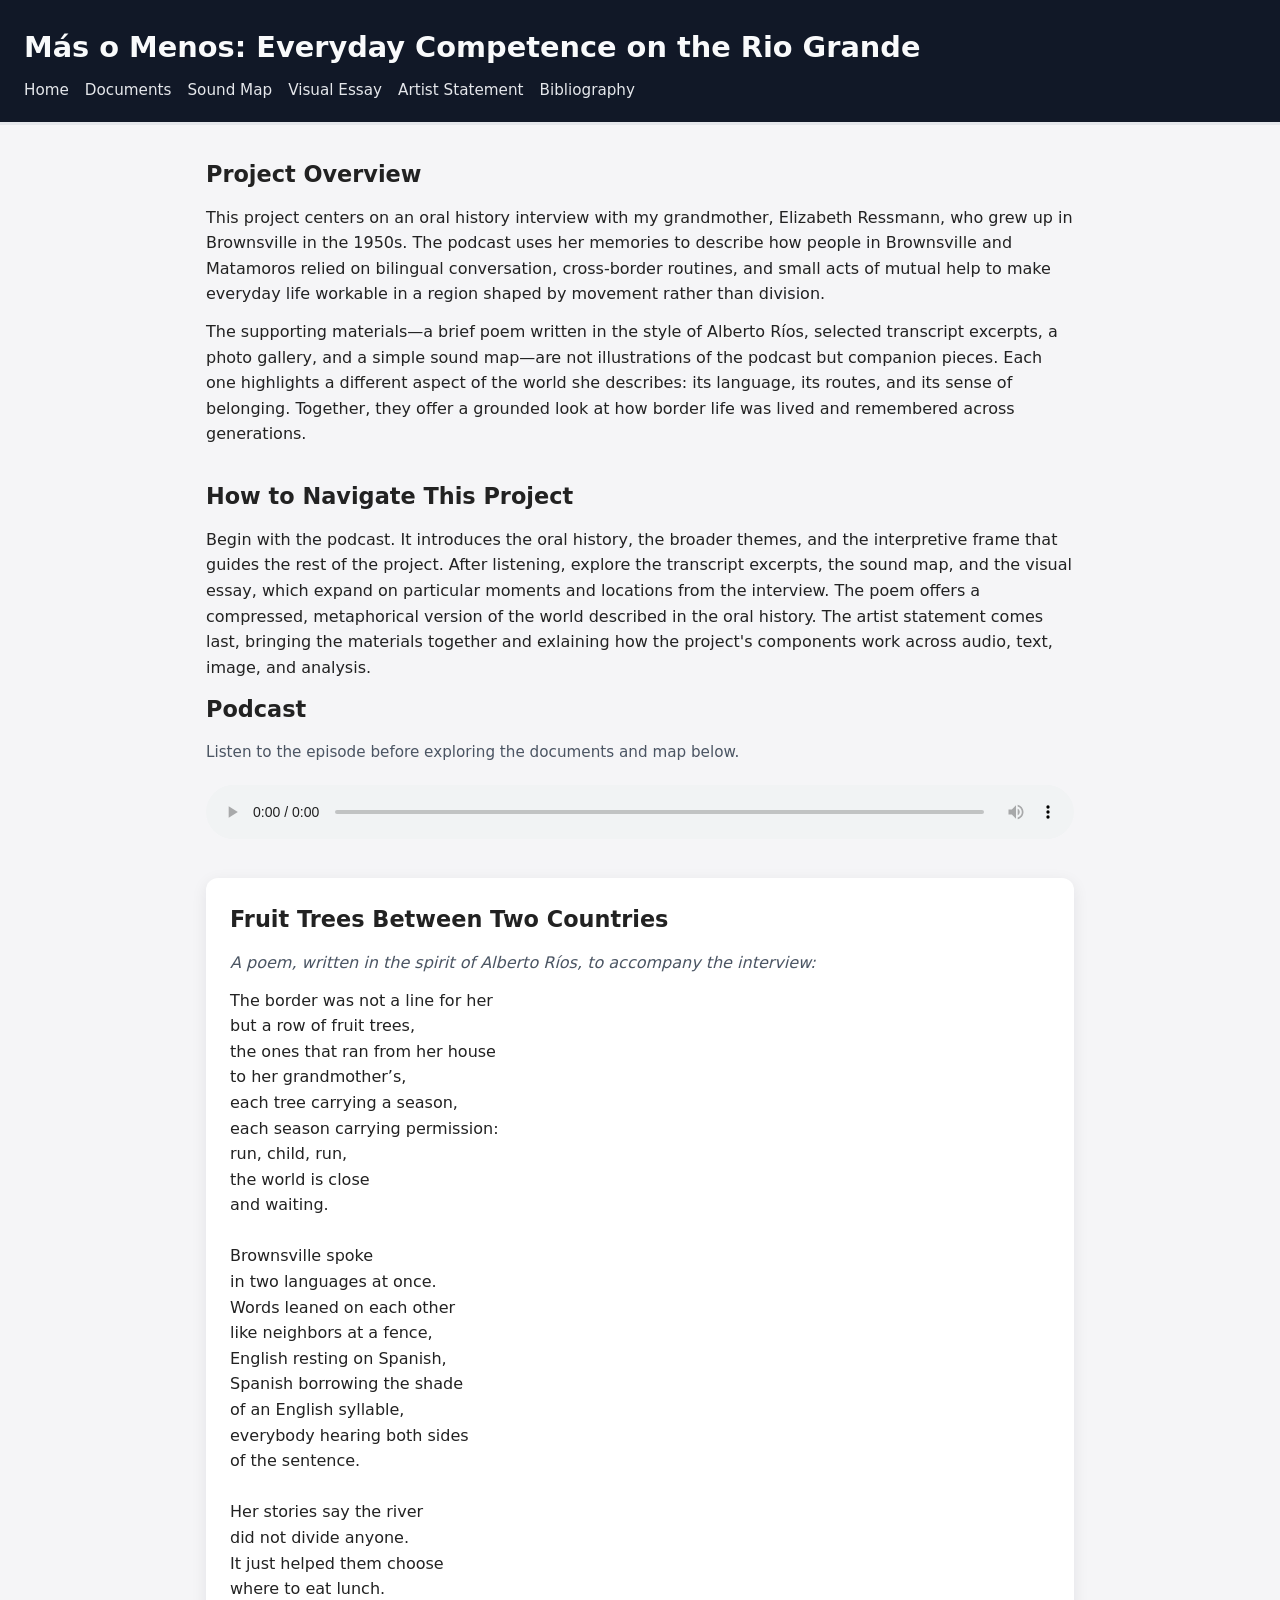
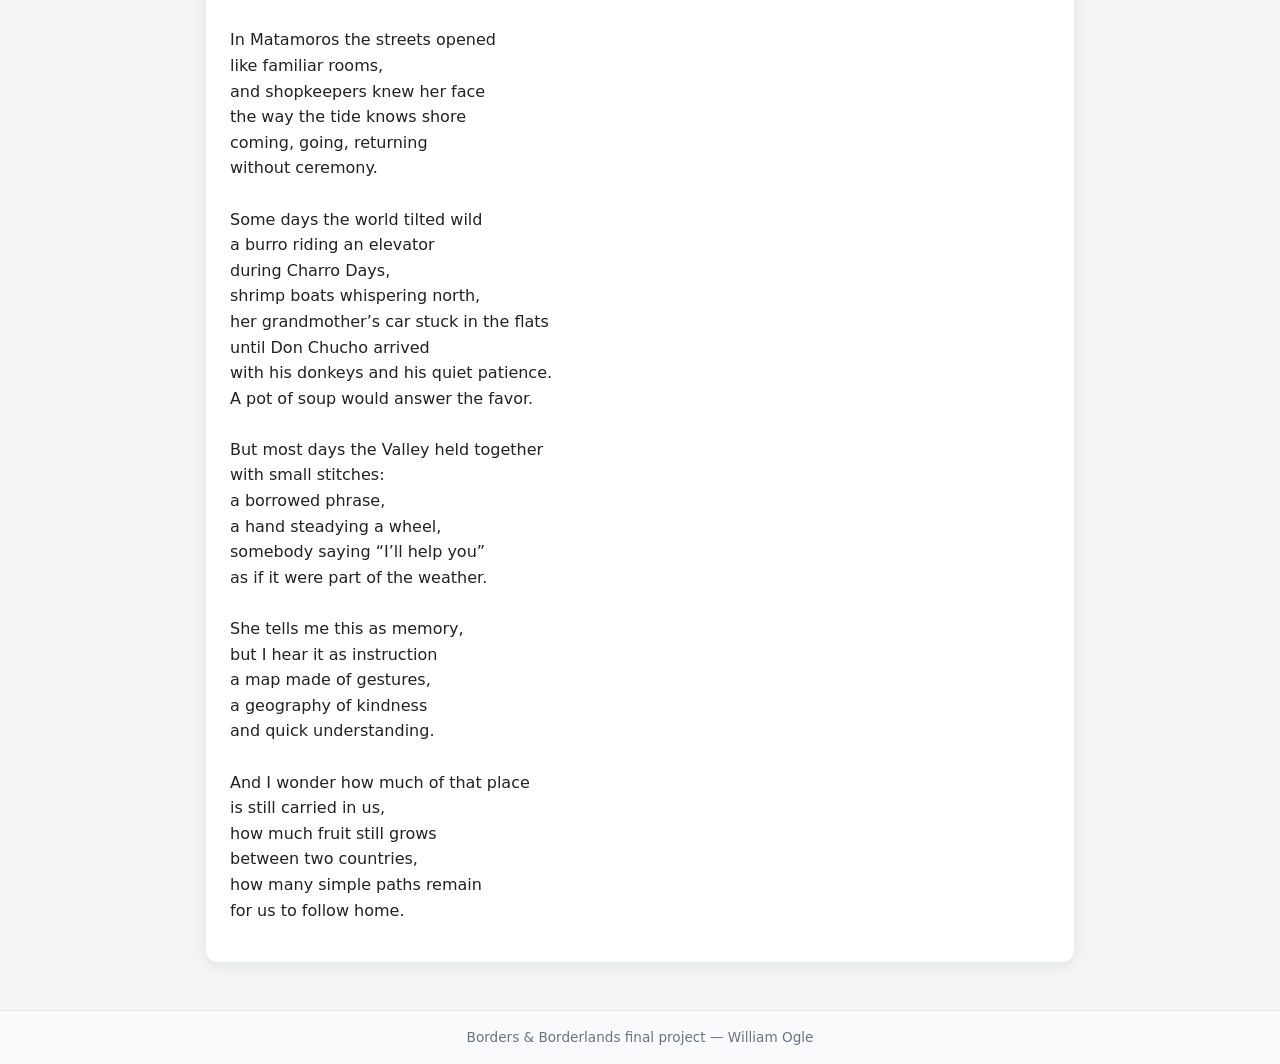
==== index.html @ ccba6c1d "Initial commit" ====
<!DOCTYPE html>
<html lang="en">
<head>
  <meta charset="UTF-8">
  <title>Más o Menos — Mixed Media Borderlands Final Project</title>
  <link rel="stylesheet" href="style.css">
</head>
<body>
  <header class="site-header">
    <h1>Más o Menos: Everyday Competence on the Rio Grande</h1>
    <nav class="site-nav">
      <a href="index.html">Home</a>
      <a href="documents.html">Documents</a>
      <a href="soundmap.html">Sound Map</a>
       <a href="visuals.html">Visual Essay</a>
      <a href="artiststatement.html">Artist Statement</a>
      <a href="bibliography.html">Bibliography</a>
    </nav>
  </header>

  <main class="content">

    <!-- INTRO SECTION -->
    <section class="intro">
      <h2>Project Overview</h2>
      <p>
        This project centers on an oral history interview with my grandmother,
        Elizabeth Ressmann, who grew up in Brownsville in the 1950s. The podcast
        uses her memories to describe how people in Brownsville and Matamoros
        relied on bilingual conversation, cross-border routines, and small
        acts of mutual help to make everyday life workable in a region shaped
        by movement rather than division.
      </p>
      <p>
        The supporting materials—a brief poem written in the style of
        Alberto Ríos, selected transcript excerpts, a photo gallery, and a simple sound map—are
        not illustrations of the podcast but companion pieces. Each one highlights
        a different aspect of the world she describes: its language, its routes,
        and its sense of belonging. Together, they offer a grounded look at how
        border life was lived and remembered across generations.
      </p>
    </section>

    <!-- NAVIGATION GUIDE -->
    <section class="navigation-guide">
      <h2>How to Navigate This Project</h2>
      <p>
        Begin with the podcast. It introduces the oral history, the broader themes,
        and the interpretive frame that guides the rest of the project. After listening,
        explore the transcript excerpts, the sound map, and the visual essay, which expand on particular
        moments and locations from the interview. The poem offers a compressed, metaphorical version of
        the world described in the oral history. The artist statement comes last, bringing the materials
        together and exlaining how the project's components work across audio, text, image, and analysis.
      </p>
    </section>

    <!-- PODCAST SECTION -->
    <section class="audio-section">
      <h2>Podcast</h2>
      <p class="audio-caption">
        Listen to the episode before exploring the documents and map below.
      </p>
      <audio controls>
        <source src="freecompress-Call-with-Liz-Ressmann.mp3" type="audio/mpeg">
        Your browser does not support the audio element.
      </audio>
    </section>

    <!-- POEM SECTION -->
    <section class="poem-section">
      <h2>Fruit Trees Between Two Countries</h2>
      <p class="poem-intro">
        A poem, written in the spirit of Alberto Ríos, to accompany the interview:
      </p>

      <div class="poem">
        <p>
          The border was not a line for her<br>
          but a row of fruit trees,<br>
          the ones that ran from her house<br>
          to her grandmother’s,<br>
          each tree carrying a season,<br>
          each season carrying permission:<br>
          run, child, run,<br>
          the world is close<br>
          and waiting.<br><br>

          Brownsville spoke<br>
          in two languages at once.<br>
          Words leaned on each other<br>
          like neighbors at a fence,<br>
          English resting on Spanish,<br>
          Spanish borrowing the shade<br>
          of an English syllable,<br>
          everybody hearing both sides<br>
          of the sentence.<br><br>

          Her stories say the river<br>
          did not divide anyone.<br>
          It just helped them choose<br>
          where to eat lunch.<br><br>

          In Matamoros the streets opened<br>
          like familiar rooms,<br>
          and shopkeepers knew her face<br>
          the way the tide knows shore<br>
          coming, going, returning<br>
          without ceremony.<br><br>

          Some days the world tilted wild<br>
          a burro riding an elevator<br>
          during Charro Days,<br>
          shrimp boats whispering north,<br>
          her grandmother’s car stuck in the flats<br>
          until Don Chucho arrived<br>
          with his donkeys and his quiet patience.<br>
          A pot of soup would answer the favor.<br><br>

          But most days the Valley held together<br>
          with small stitches:<br>
          a borrowed phrase,<br>
          a hand steadying a wheel,<br>
          somebody saying “I’ll help you”<br>
          as if it were part of the weather.<br><br>

          She tells me this as memory,<br>
          but I hear it as instruction<br>
          a map made of gestures,<br>
          a geography of kindness<br>
          and quick understanding.<br><br>

          And I wonder how much of that place<br>
          is still carried in us,<br>
          how much fruit still grows<br>
          between two countries,<br>
          how many simple paths remain<br>
          for us to follow home.<br>
        </p>
      </div>
    </section>

  </main>

  <footer class="site-footer">
    <p>Borders & Borderlands final project — William Ogle</p>
  </footer>
</body>
</html>
---- style.css ----
/* Basic reset */
* {
  box-sizing: border-box;
  margin: 0;
  padding: 0;
}

body {
  font-family: -apple-system, BlinkMacSystemFont, "Segoe UI", system-ui, sans-serif;
  line-height: 1.6;
  background-color: #f5f5f7;
  color: #222;
}

/* Header & nav */

.site-header {
  background-color: #111827;
  color: #f9fafb;
  padding: 1.5rem 1.5rem 1rem;
  border-bottom: 3px solid #e5e7eb;
}

.site-header h1 {
  font-size: 1.8rem;
  margin-bottom: 0.5rem;
}

.site-nav {
  display: flex;
  gap: 1rem;
  flex-wrap: wrap;
}

.site-nav a {
  color: #e5e7eb;
  text-decoration: none;
  font-size: 0.95rem;
  padding-bottom: 0.15rem;
  border-bottom: 1px solid transparent;
}

.site-nav a:hover {
  border-bottom-color: #60a5fa;
}

/* Main content */

.content {
  max-width: 900px;
  margin: 2rem auto 3rem;
  padding: 0 1rem;
}

.content h2 {
  font-size: 1.4rem;
  margin-bottom: 0.75rem;
}

.content p {
  margin-bottom: 0.75rem;
}

/* Sections */

.intro,
.audio-section,
.poem-section,
.doc-intro,
.map-intro {
  margin-bottom: 2rem;
}

/* Audio */

.audio-section audio {
  width: 100%;
  margin-top: 0.5rem;
}

.audio-caption {
  font-size: 0.95rem;
  color: #4b5563;
}

/* Poem */

.poem-section {
  background-color: #ffffff;
  padding: 1.5rem;
  border-radius: 0.75rem;
  box-shadow: 0 4px 16px rgba(15, 23, 42, 0.08);
}

.poem-intro {
  font-style: italic;
  color: #4b5563;
}

.poem p {
  margin-bottom: 0.9rem;
}

/* Documents grid */

.doc-grid {
  display: grid;
  gap: 1.5rem;
  margin-top: 1rem;
}

.doc-item {
  background-color: #ffffff;
  padding: 1.25rem 1.5rem;
  border-radius: 0.75rem;
  box-shadow: 0 2px 10px rgba(15, 23, 42, 0.06);
}

.doc-item h2 {
  font-size: 1.1rem;
  margin-bottom: 0.5rem;
}

blockquote {
  font-style: italic;
  color: #374151;
  border-left: 3px solid #d1d5db;
  padding-left: 0.75rem;
  margin-bottom: 0.75rem;
}

.doc-note {
  font-size: 0.95rem;
  color: #4b5563;
}

/* Sound map */

.map-list {
  display: grid;
  gap: 1.5rem;
  margin-top: 1rem;
}

.map-item {
  background-color: #ffffff;
  padding: 1.25rem 1.5rem;
  border-radius: 0.75rem;
  box-shadow: 0 2px 10px rgba(15, 23, 42, 0.06);
}

.map-item h2 {
  font-size: 1.1rem;
  margin-bottom: 0.25rem;
}

.map-tag {
  font-size: 0.9rem;
  color: #6b7280;
  margin-bottom: 0.75rem;
}

/* Artist statement */

.artist-intro {
  margin-bottom: 1.5rem;
}

.artist-body {
  background-color: #ffffff;
  padding: 1.5rem;
  border-radius: 0.75rem;
  box-shadow: 0 4px 16px rgba(15, 23, 42, 0.08);
}

.artist-body p {
  margin-bottom: 0.9rem;
  color: #111827;
}

/* Bibliography */

.bibliography-list {
  margin-top: 1.5rem;
}

.bib-entry {
  margin-bottom: 0.75rem;
  line-height: 1.5;
  color: #111827;
}

/* Footer */

.site-footer {
  text-align: center;
  padding: 1rem;
  font-size: 0.85rem;
  color: #6b7280;
  border-top: 1px solid #e5e7eb;
  background-color: #f9fafb;
}
/* Bibliography formatting */
.bibliography-list {
  margin-top: 1.5rem;
}

.bib-entry {
  margin-bottom: 1rem;
  padding-left: 1.5rem;
  text-indent: -1.5rem; /* creates hanging indent */
  line-height: 1.5;
}
/* Visual essay */

.visual-intro {
  margin-bottom: 2rem;
}

.visual-grid {
  display: grid;
  gap: 1.75rem;
  margin-top: 1rem;
}

.visual-item {
  background-color: #ffffff;
  padding: 1.25rem 1.5rem;
  border-radius: 0.75rem;
  box-shadow: 0 2px 10px rgba(15, 23, 42, 0.06);
}

.visual-item img {
  width: 100%;
  height: auto;
  border-radius: 0.5rem;
  margin-bottom: 0.75rem;
}

.visual-caption h2 {
  font-size: 1.1rem;
  margin-bottom: 0.5rem;
}

.visual-caption p {
  font-size: 0.95rem;
  color: #4b5563;
  margin-bottom: 0.75rem;
}
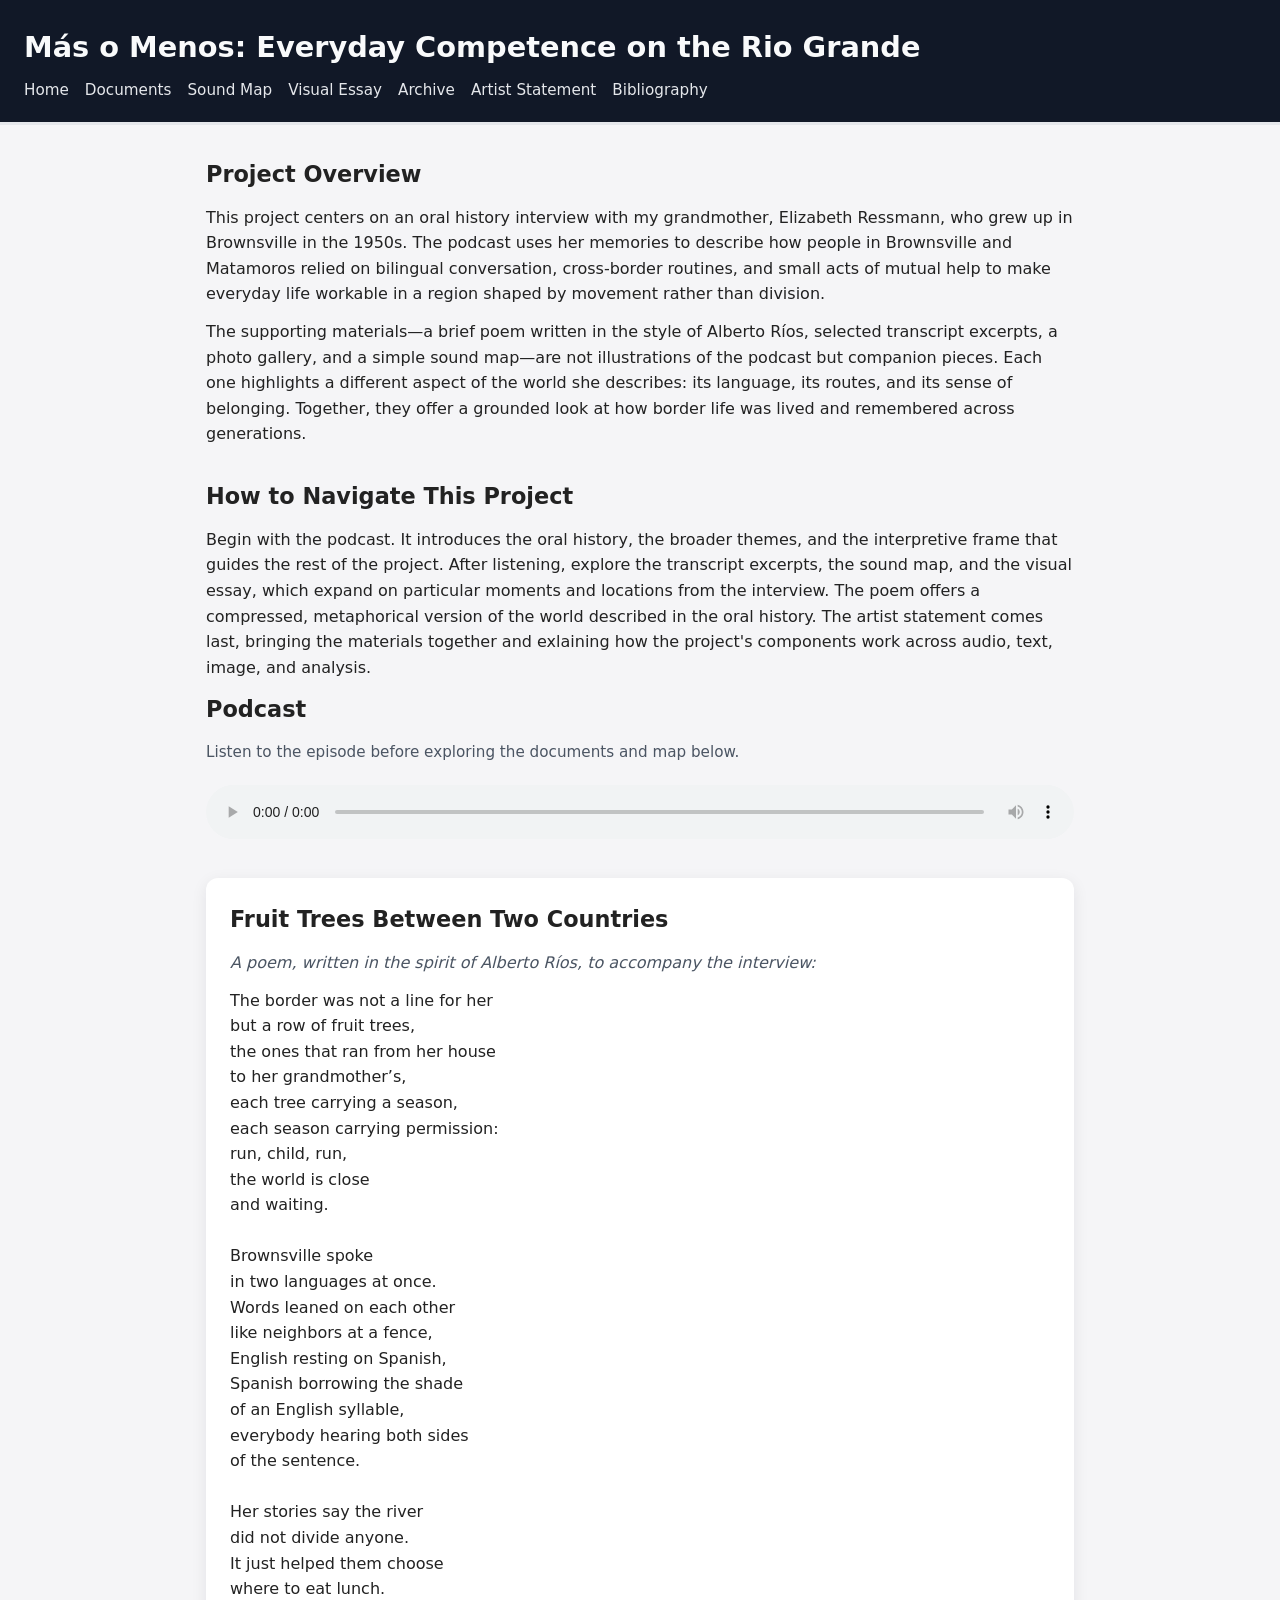
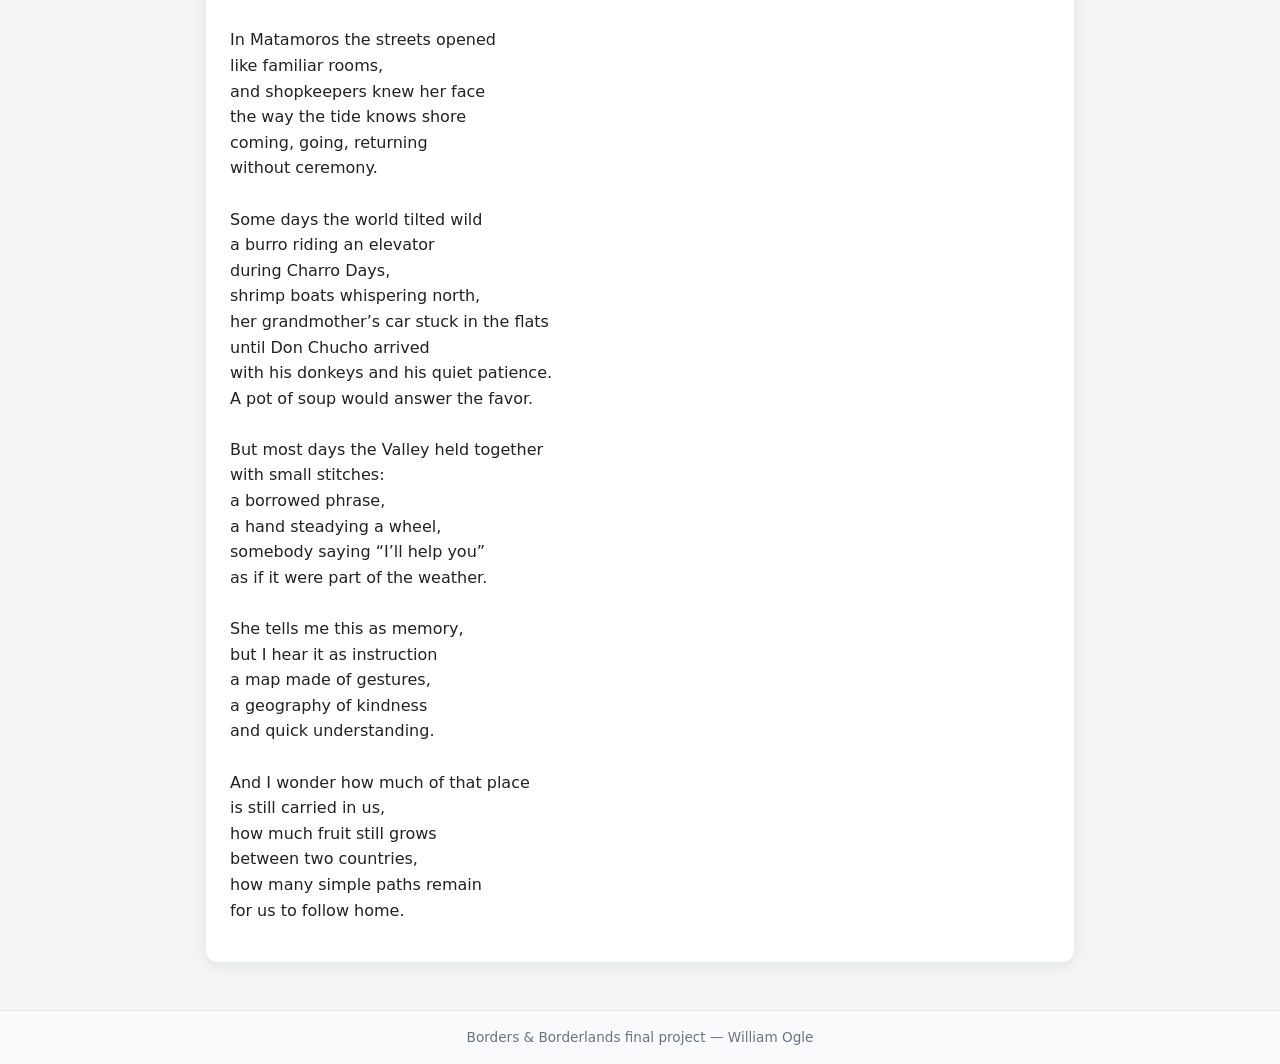
==== commit 873e831f: "Add Archive link to site navigation" ====
--- a/index.html
+++ b/index.html
@@ -13,6 +13,7 @@
       <a href="documents.html">Documents</a>
       <a href="soundmap.html">Sound Map</a>
        <a href="visuals.html">Visual Essay</a>
+       <a href="archive.html">Archive</a>
       <a href="artiststatement.html">Artist Statement</a>
       <a href="bibliography.html">Bibliography</a>
     </nav>
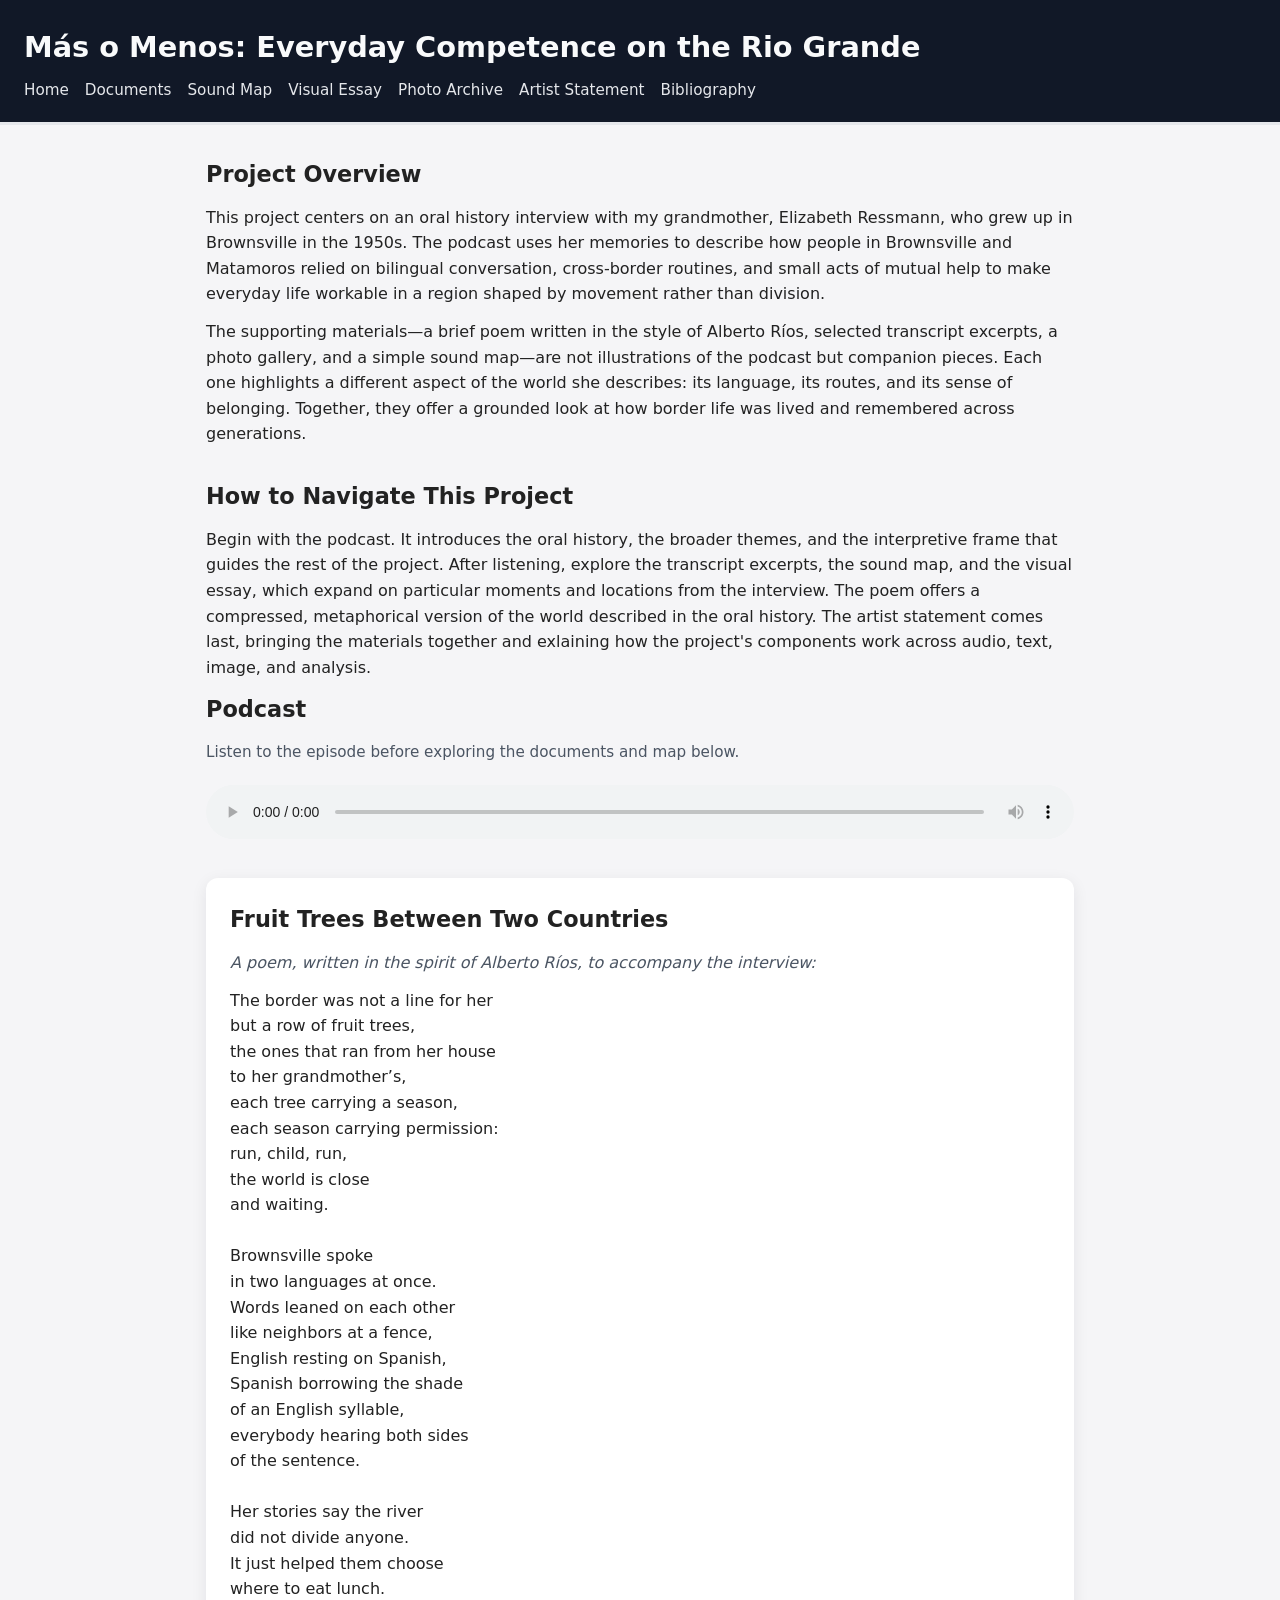
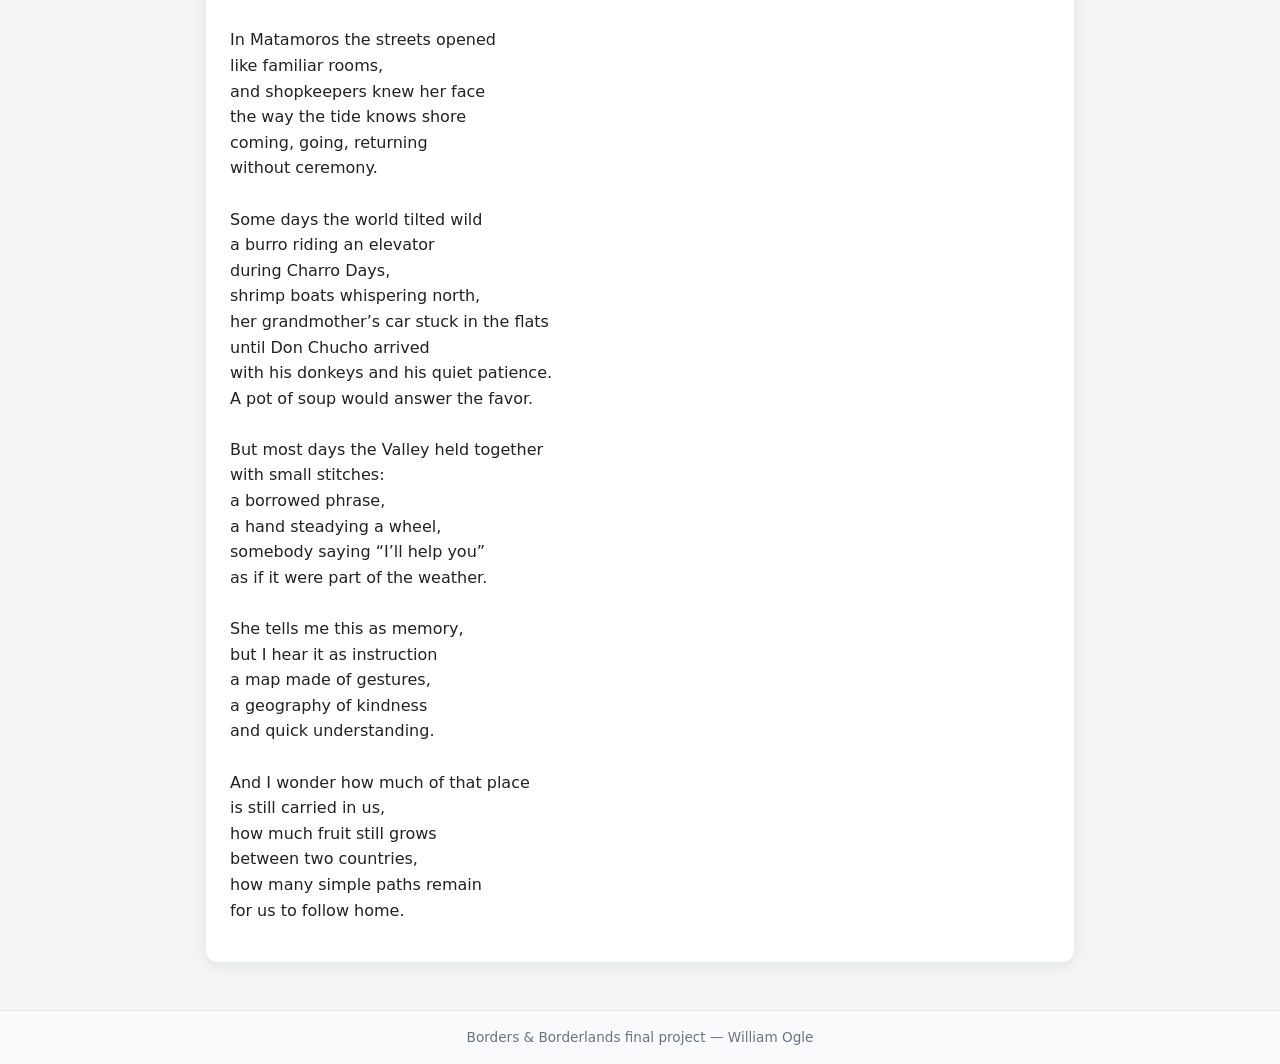
==== commit b1daa19f: "Standardize navigation tab name to 'Photo Archive'" ====
--- a/index.html
+++ b/index.html
@@ -13,7 +13,7 @@
       <a href="documents.html">Documents</a>
       <a href="soundmap.html">Sound Map</a>
        <a href="visuals.html">Visual Essay</a>
-       <a href="archive.html">Archive</a>
+       <a href="archive.html">Photo Archive</a>
       <a href="artiststatement.html">Artist Statement</a>
       <a href="bibliography.html">Bibliography</a>
     </nav>
--- a/style.css
+++ b/style.css
@@ -61,13 +61,17 @@
   margin-bottom: 0.75rem;
 }
 
-/* Sections */
+/* Generic sections */
 
 .intro,
 .audio-section,
 .poem-section,
 .doc-intro,
-.map-intro {
+.map-intro,
+.visual-intro,
+.statement-intro,
+.artist-body,
+.bibliography-intro {
   margin-bottom: 2rem;
 }
 
@@ -160,34 +164,114 @@
   margin-bottom: 0.75rem;
 }
 
+.map-quote {
+  margin-bottom: 0.75rem;
+}
+
+/* Visual essay */
+
+.visual-grid {
+  display: grid;
+  gap: 2rem;
+  margin-top: 1rem;
+}
+
+.visual-item {
+  background-color: #ffffff;
+  padding: 1.25rem 1.5rem;
+  border-radius: 0.75rem;
+  box-shadow: 0 2px 10px rgba(15, 23, 42, 0.06);
+}
+
+.visual-item figure {
+  margin: 0;
+}
+
+.visual-item img {
+  width: 100%;
+  height: auto;
+  border-radius: 0.5rem;
+  margin-bottom: 0.75rem;
+}
+
+.visual-caption h2 {
+  font-size: 1.1rem;
+  margin-bottom: 0.5rem;
+}
+
+.visual-caption p {
+  font-size: 0.95rem;
+  color: #374151;
+}
+
 /* Artist statement */
 
-.artist-intro {
+.artist-body p {
+  margin-bottom: 1rem;
+  font-size: 0.98rem;
+  color: #1f2933;
+}
+
+/* Bibliography */
+
+.bibliography-list {
+  margin-top: 1.25rem;
+}
+
+.bib-entry {
+  margin-bottom: 0.7rem;
+  padding-left: 1.25rem;
+  text-indent: -1.25rem; /* hanging indent */
+  font-size: 0.96rem;
+}
+
+/* Photo Archive */
+
+.photo-intro {
   margin-bottom: 1.5rem;
 }
 
-.artist-body {
-  background-color: #ffffff;
-  padding: 1.5rem;
-  border-radius: 0.75rem;
-  box-shadow: 0 4px 16px rgba(15, 23, 42, 0.08);
-}
-
-.artist-body p {
-  margin-bottom: 0.9rem;
-  color: #111827;
-}
-
-/* Bibliography */
-
-.bibliography-list {
-  margin-top: 1.5rem;
-}
-
-.bib-entry {
-  margin-bottom: 0.75rem;
-  line-height: 1.5;
-  color: #111827;
+.photo-grid {
+  display: grid;
+  gap: 1.75rem;
+  margin-top: 0.5rem;
+}
+
+/* Two columns on bigger screens, single column on mobile */
+@media (min-width: 800px) {
+  .photo-grid {
+    grid-template-columns: 1fr 1fr;
+  }
+}
+
+.photo-item {
+  background-color: #ffffff;
+  padding: 1.25rem 1.5rem;
+  border-radius: 0.75rem;
+  box-shadow: 0 2px 10px rgba(15, 23, 42, 0.06);
+}
+
+.photo-item figure {
+  margin: 0;
+}
+
+.photo-item img {
+  display: block;
+  max-width: 100%;
+  height: auto;
+  border-radius: 0.5rem;
+  margin-bottom: 0.75rem;
+}
+
+.photo-item h2 {
+  font-size: 1.05rem;
+  margin-bottom: 0.4rem;
+}
+
+.photo-item figcaption p {
+  font-size: 0.95rem;
+  color: #374151;
+  margin-bottom: 0.5rem;
 }
 
 /* Footer */
@@ -200,50 +284,10 @@
   border-top: 1px solid #e5e7eb;
   background-color: #f9fafb;
 }
-/* Bibliography formatting */
-.bibliography-list {
-  margin-top: 1.5rem;
-}
-
-.bib-entry {
-  margin-bottom: 1rem;
-  padding-left: 1.5rem;
-  text-indent: -1.5rem; /* creates hanging indent */
-  line-height: 1.5;
-}
-/* Visual essay */
-
-.visual-intro {
-  margin-bottom: 2rem;
-}
-
-.visual-grid {
-  display: grid;
-  gap: 1.75rem;
-  margin-top: 1rem;
-}
-
-.visual-item {
-  background-color: #ffffff;
-  padding: 1.25rem 1.5rem;
-  border-radius: 0.75rem;
-  box-shadow: 0 2px 10px rgba(15, 23, 42, 0.06);
-}
-
-.visual-item img {
-  width: 100%;
-  height: auto;
-  border-radius: 0.5rem;
-  margin-bottom: 0.75rem;
-}
-
-.visual-caption h2 {
-  font-size: 1.1rem;
-  margin-bottom: 0.5rem;
-}
-
-.visual-caption p {
-  font-size: 0.95rem;
-  color: #4b5563;
-  margin-bottom: 0.75rem;
+.acknowledgment {
+  text-align: center;
+  font-size: 0.95rem;
+  color: #4b5563;
+  margin: 2rem 0 1rem;
+  font-style: italic;
 }
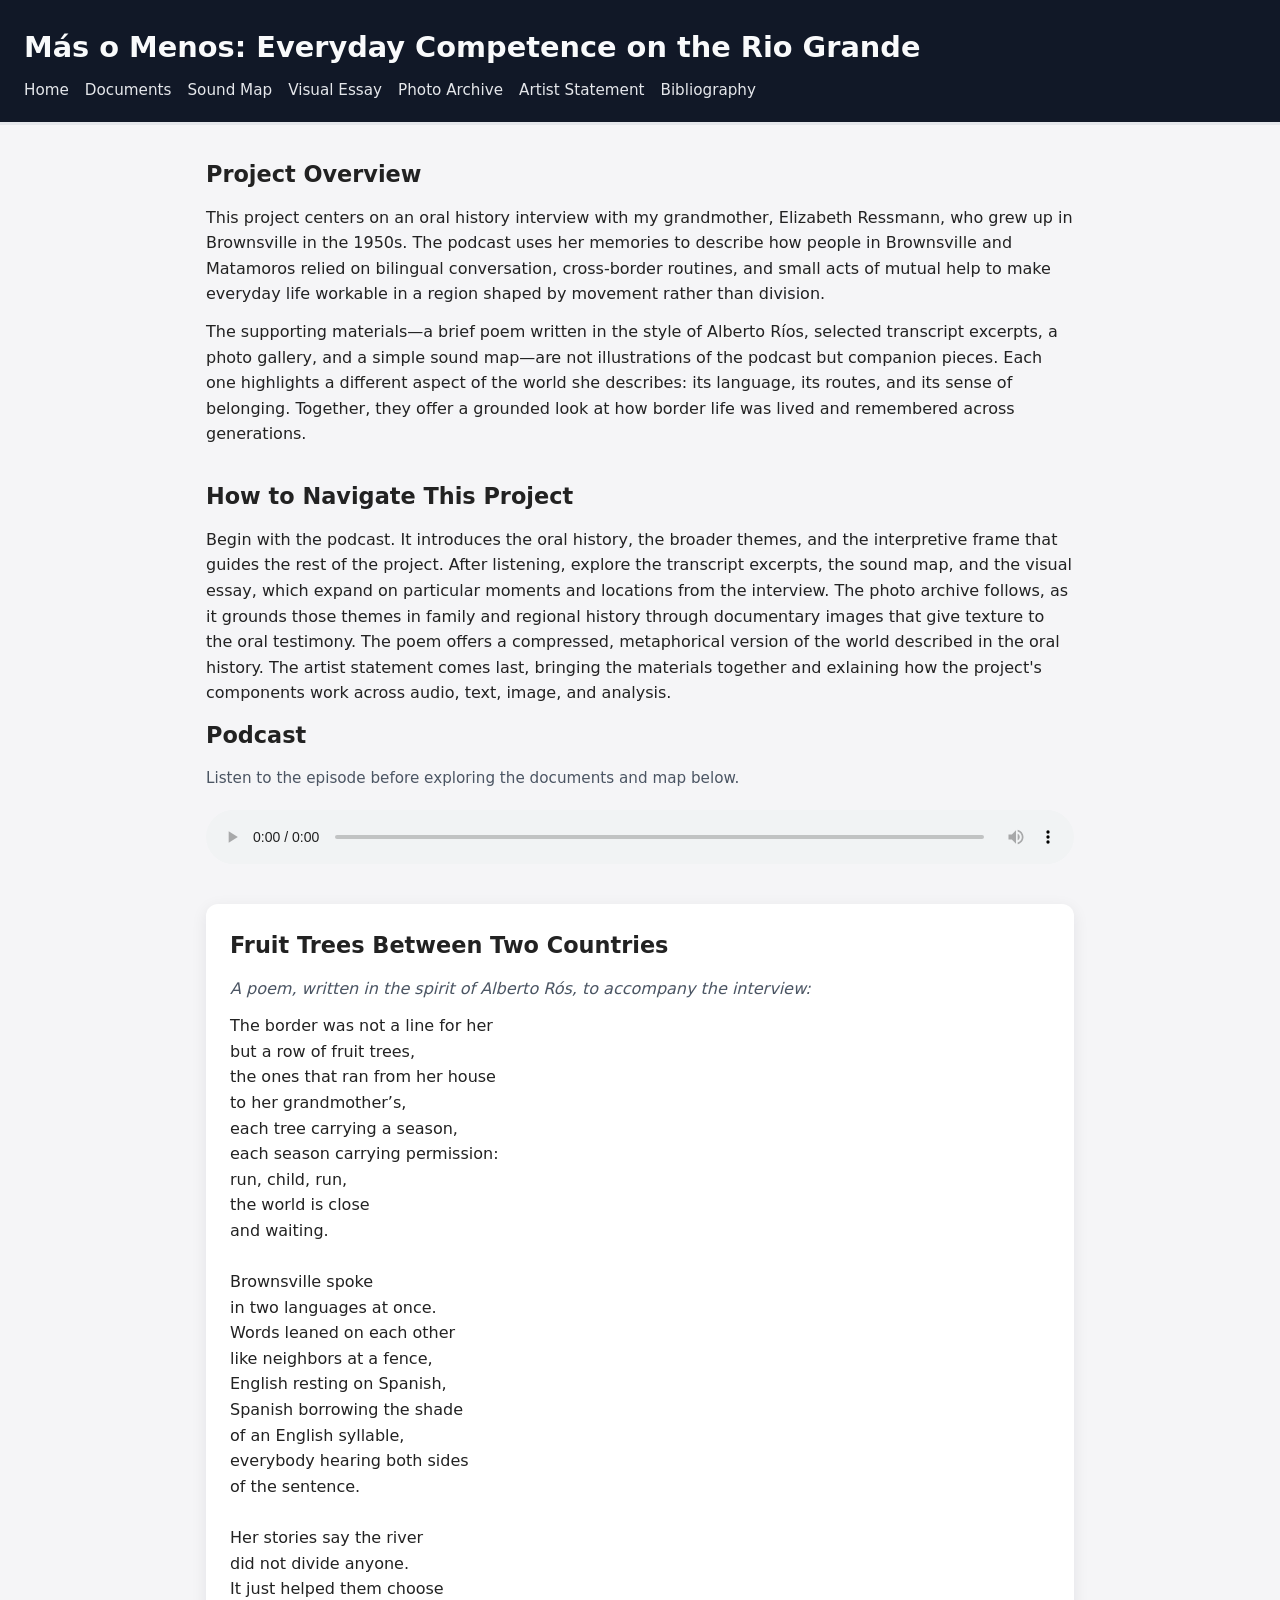
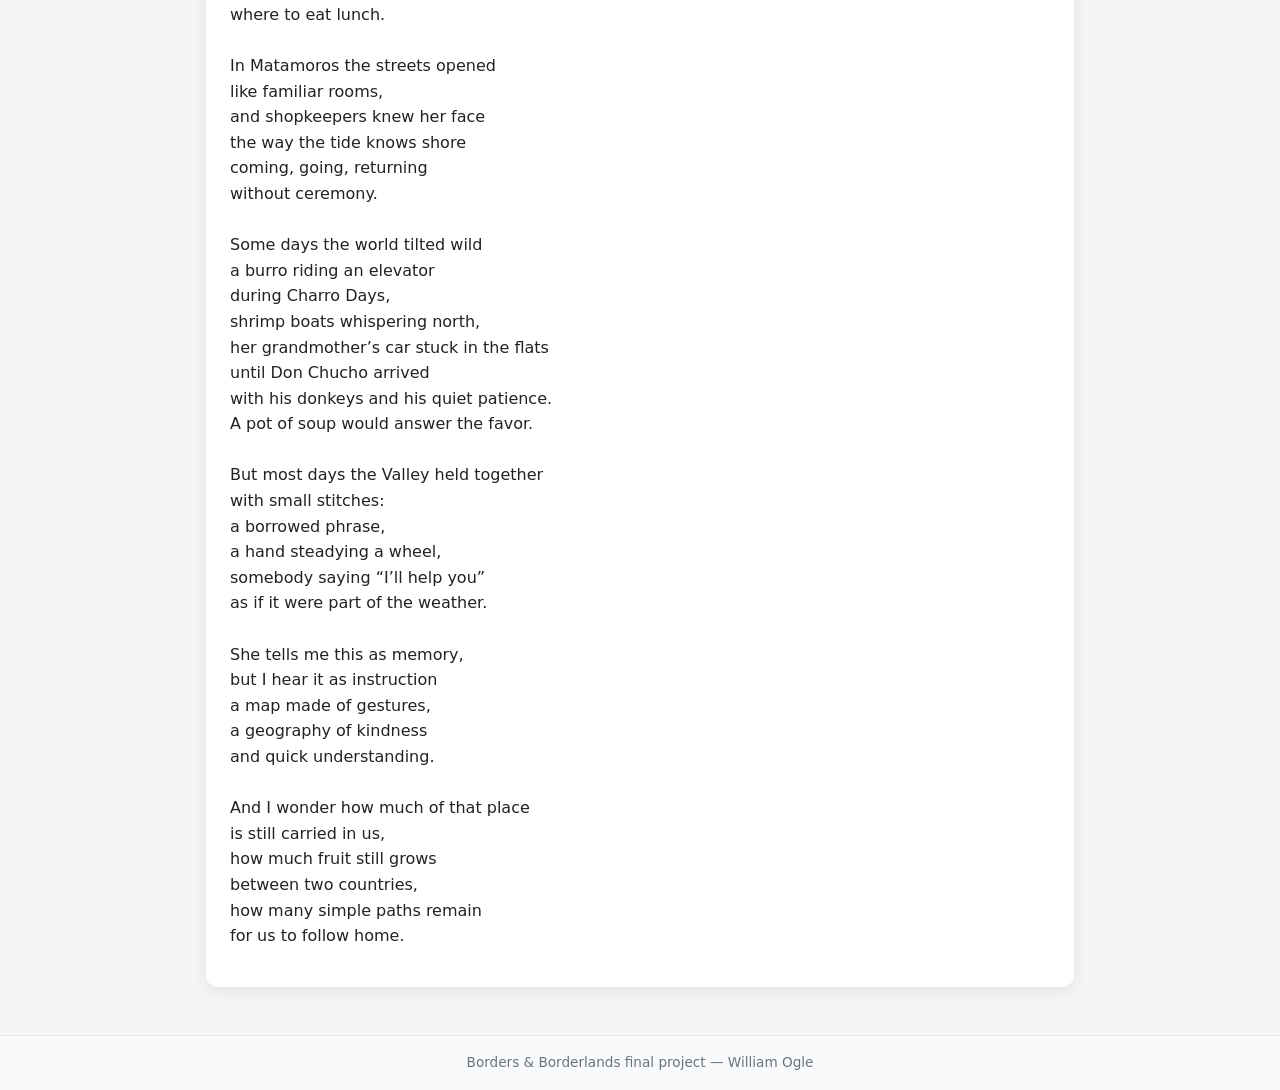
==== commit c2b948c7: "Update navigation guide to include photo archive" ====
--- a/index.html
+++ b/index.html
@@ -12,8 +12,8 @@
       <a href="index.html">Home</a>
       <a href="documents.html">Documents</a>
       <a href="soundmap.html">Sound Map</a>
-       <a href="visuals.html">Visual Essay</a>
-       <a href="archive.html">Photo Archive</a>
+      <a href="visuals.html">Visual Essay</a>
+      <a href="archive.html">Photo Archive</a>
       <a href="artiststatement.html">Artist Statement</a>
       <a href="bibliography.html">Bibliography</a>
     </nav>
@@ -49,7 +49,9 @@
         Begin with the podcast. It introduces the oral history, the broader themes,
         and the interpretive frame that guides the rest of the project. After listening,
         explore the transcript excerpts, the sound map, and the visual essay, which expand on particular
-        moments and locations from the interview. The poem offers a compressed, metaphorical version of
+        moments and locations from the interview. The photo archive follows, as it grounds those themes in family 
+        and regional history through documentary images that give texture to the oral testimony. The poem offers 
+        a compressed, metaphorical version of
         the world described in the oral history. The artist statement comes last, bringing the materials
         together and exlaining how the project's components work across audio, text, image, and analysis.
       </p>
@@ -71,7 +73,7 @@
     <section class="poem-section">
       <h2>Fruit Trees Between Two Countries</h2>
       <p class="poem-intro">
-        A poem, written in the spirit of Alberto Ríos, to accompany the interview:
+        A poem, written in the spirit of Alberto Rós, to accompany the interview:
       </p>
 
       <div class="poem">
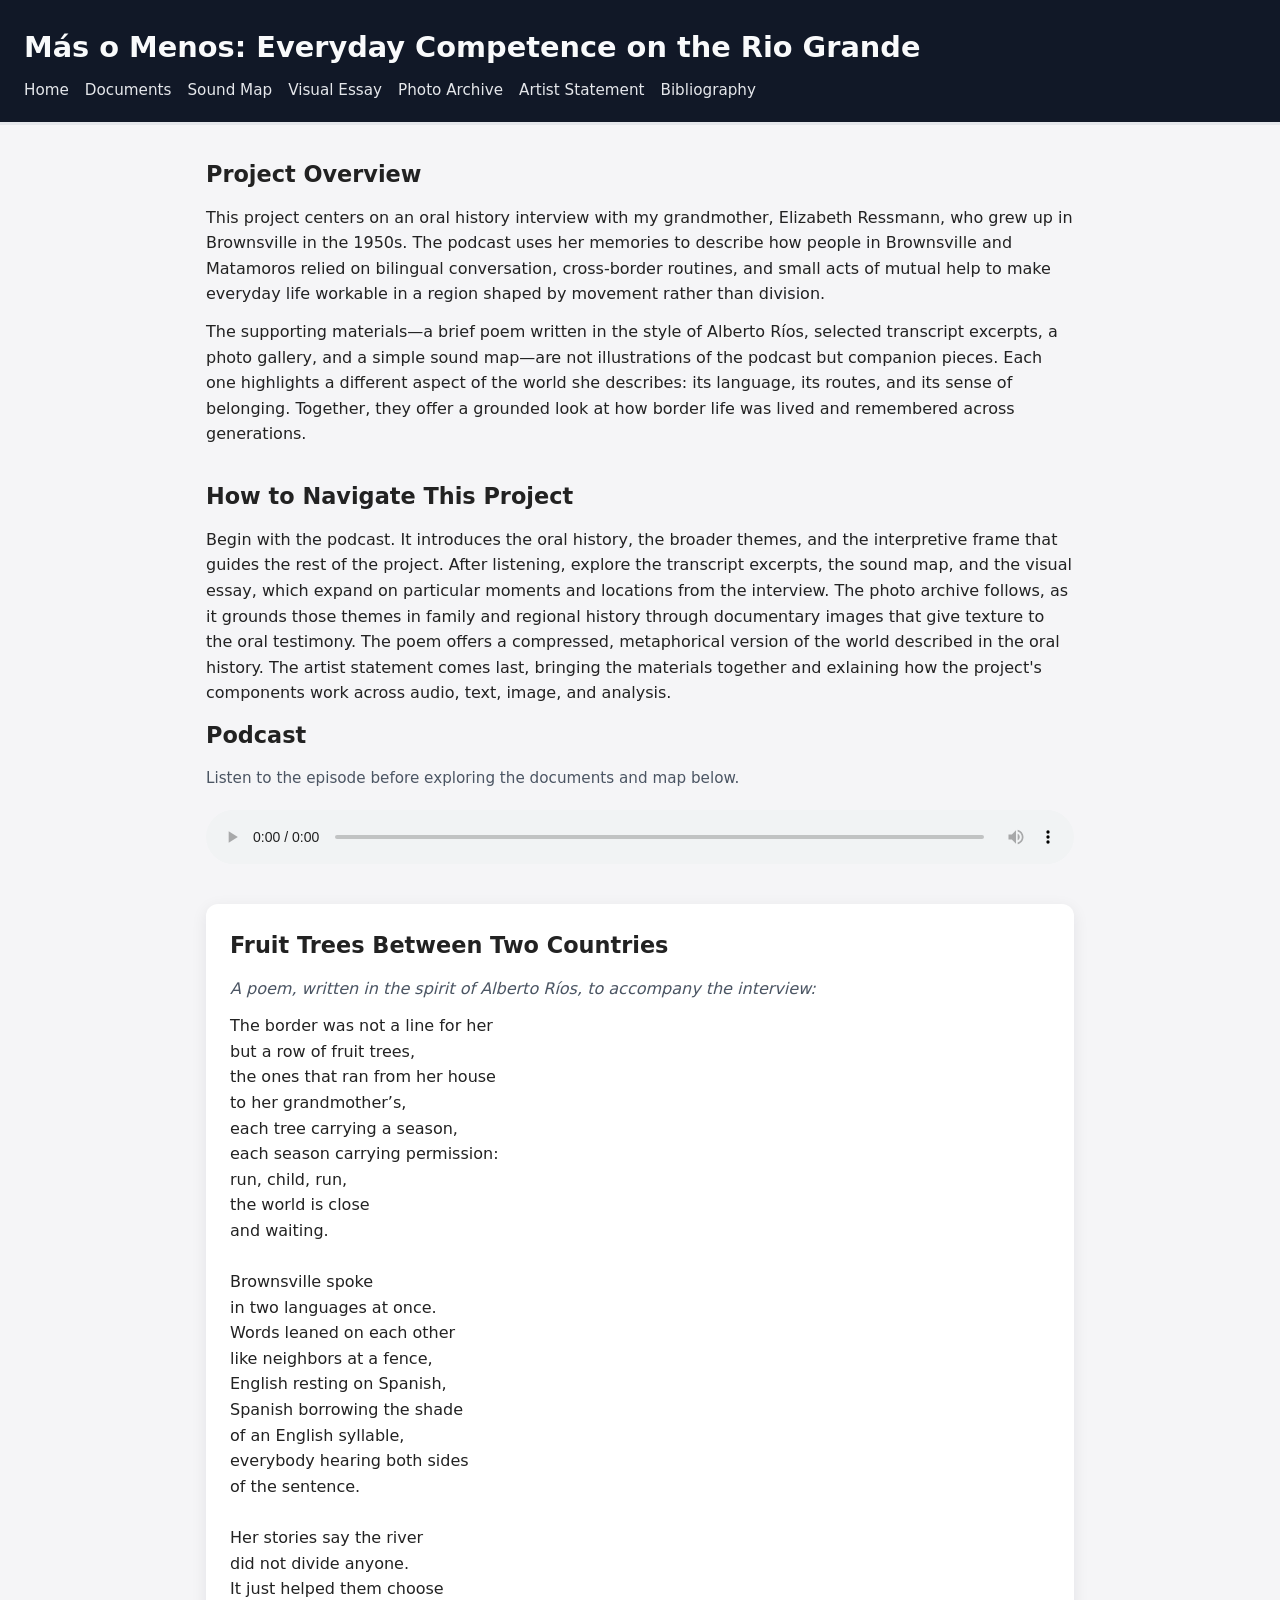
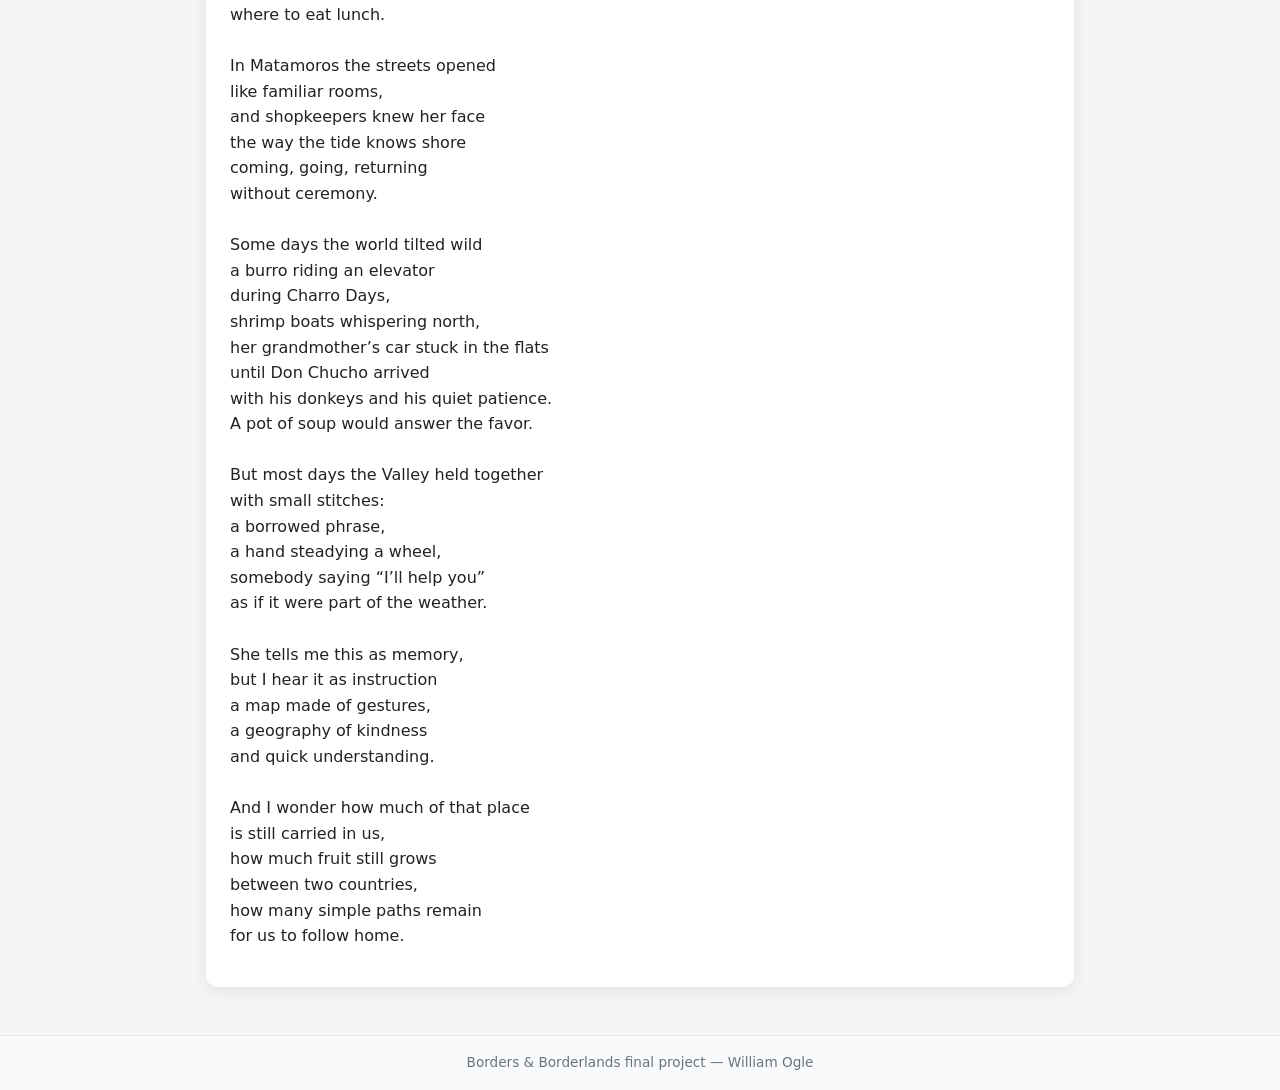
==== commit 5138339e: "Fix typo in index page" ====
--- a/index.html
+++ b/index.html
@@ -73,7 +73,7 @@
     <section class="poem-section">
       <h2>Fruit Trees Between Two Countries</h2>
       <p class="poem-intro">
-        A poem, written in the spirit of Alberto Rós, to accompany the interview:
+        A poem, written in the spirit of Alberto Ríos, to accompany the interview:
       </p>
 
       <div class="poem">
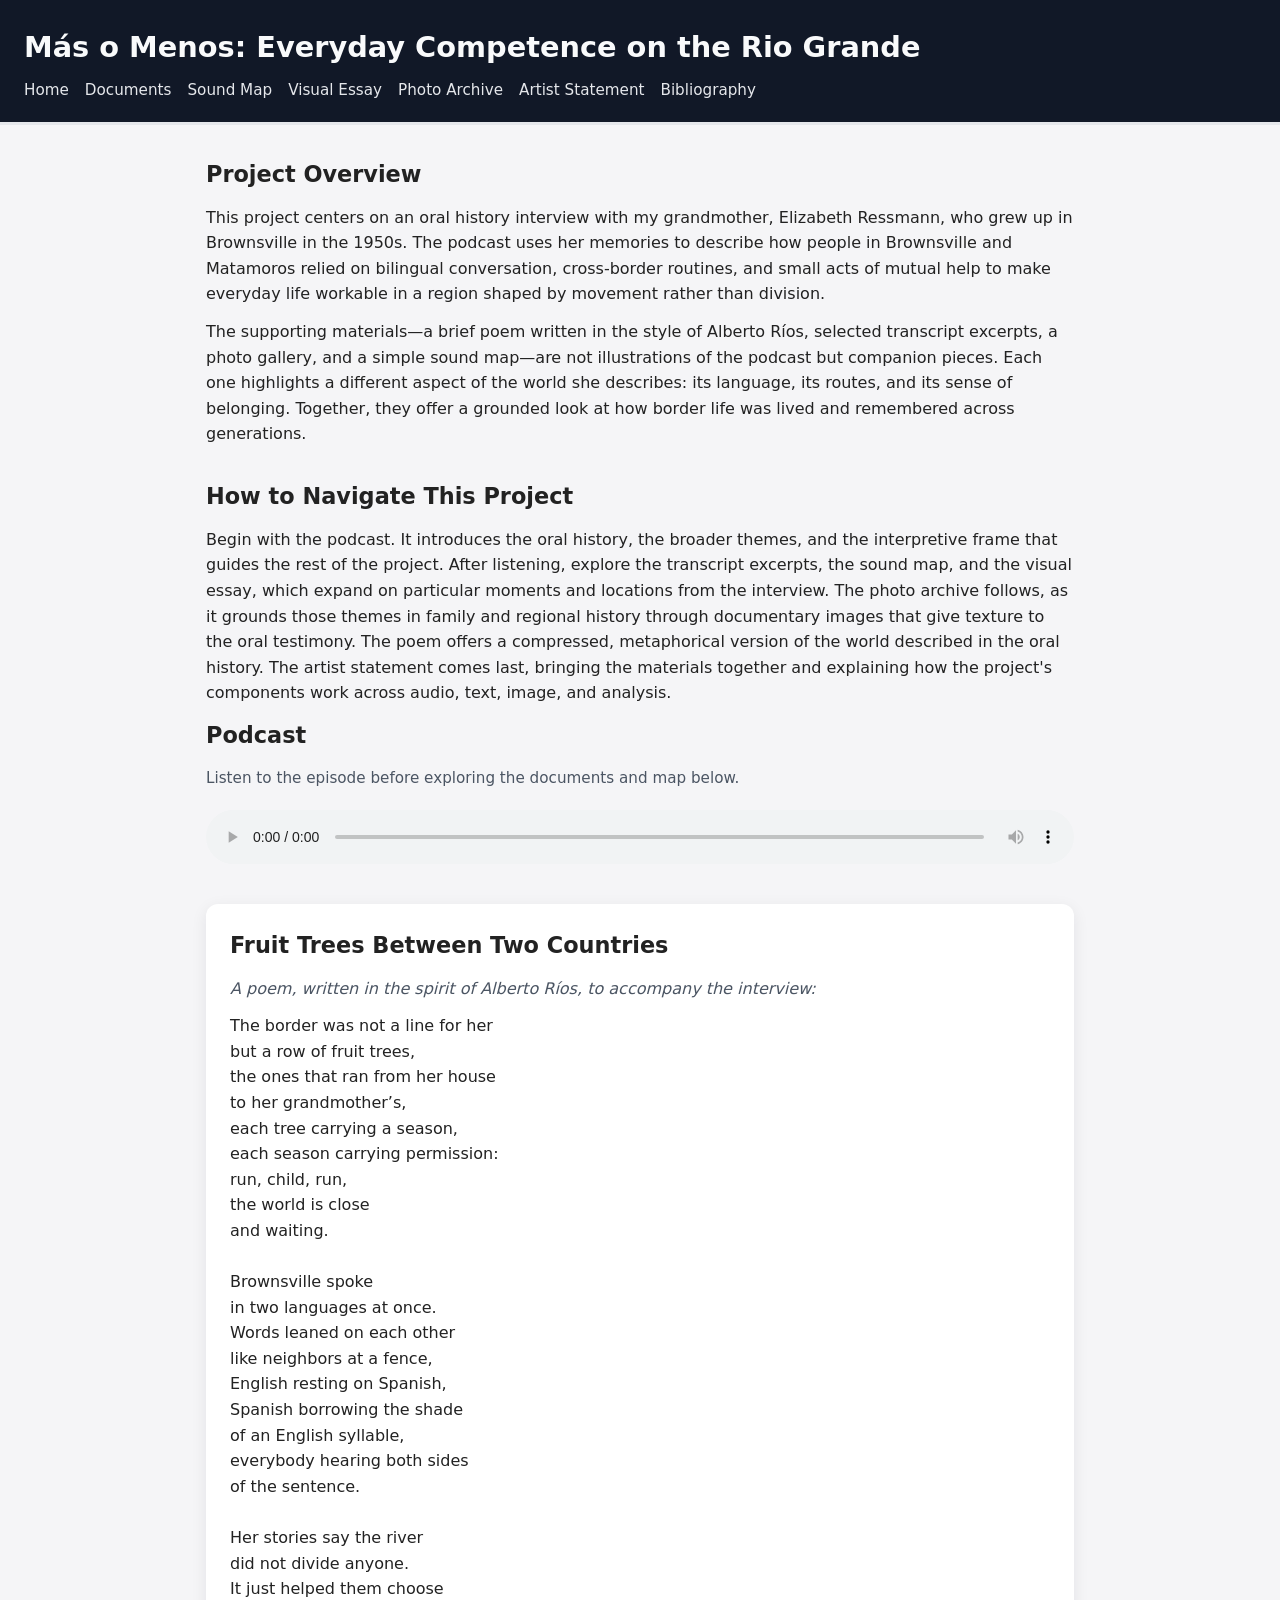
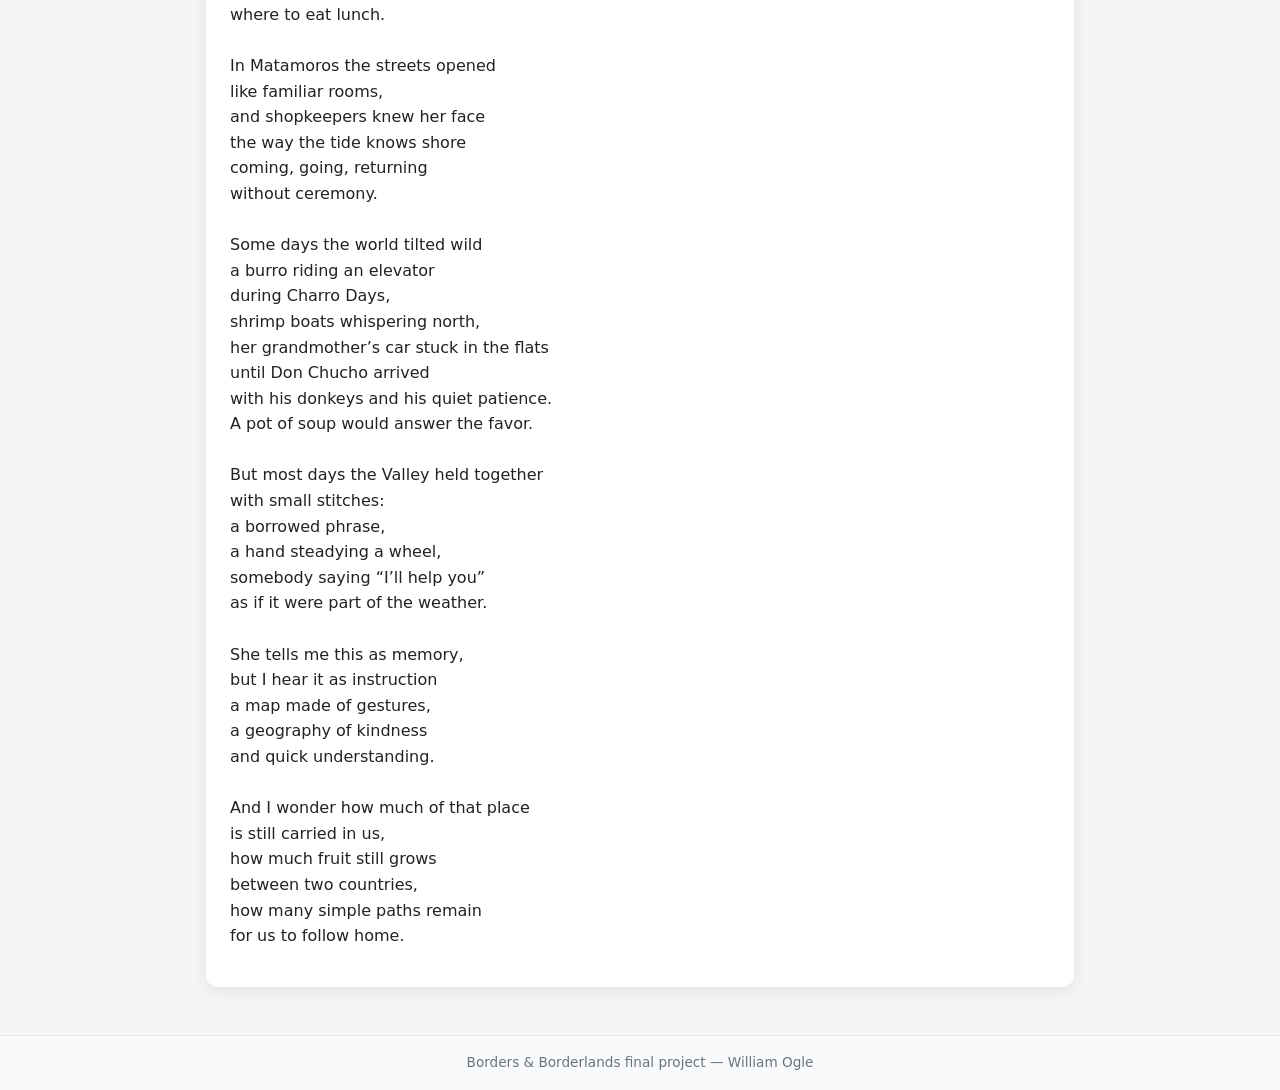
==== commit a014bb4a: "Fix typo in project navigation section on index page" ====
--- a/index.html
+++ b/index.html
@@ -53,7 +53,7 @@
         and regional history through documentary images that give texture to the oral testimony. The poem offers 
         a compressed, metaphorical version of
         the world described in the oral history. The artist statement comes last, bringing the materials
-        together and exlaining how the project's components work across audio, text, image, and analysis.
+        together and explaining how the project's components work across audio, text, image, and analysis.
       </p>
     </section>
 
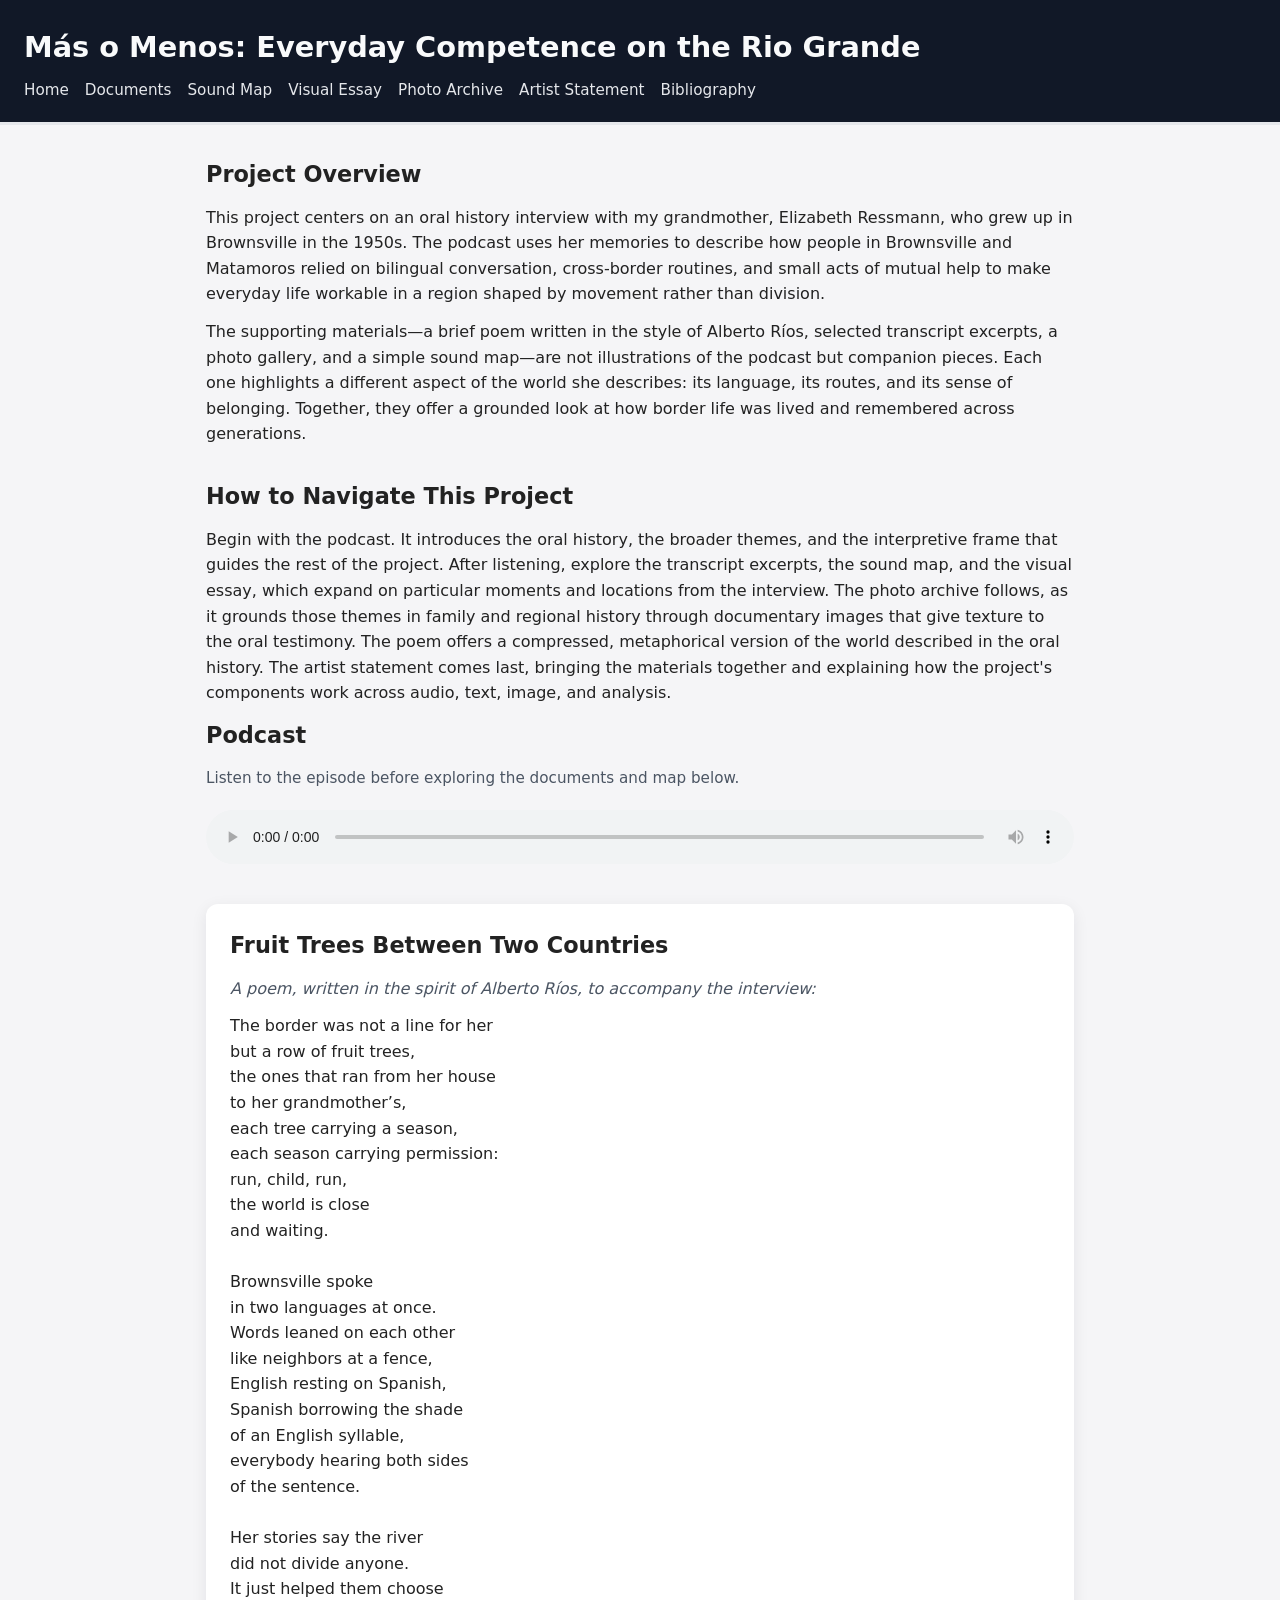
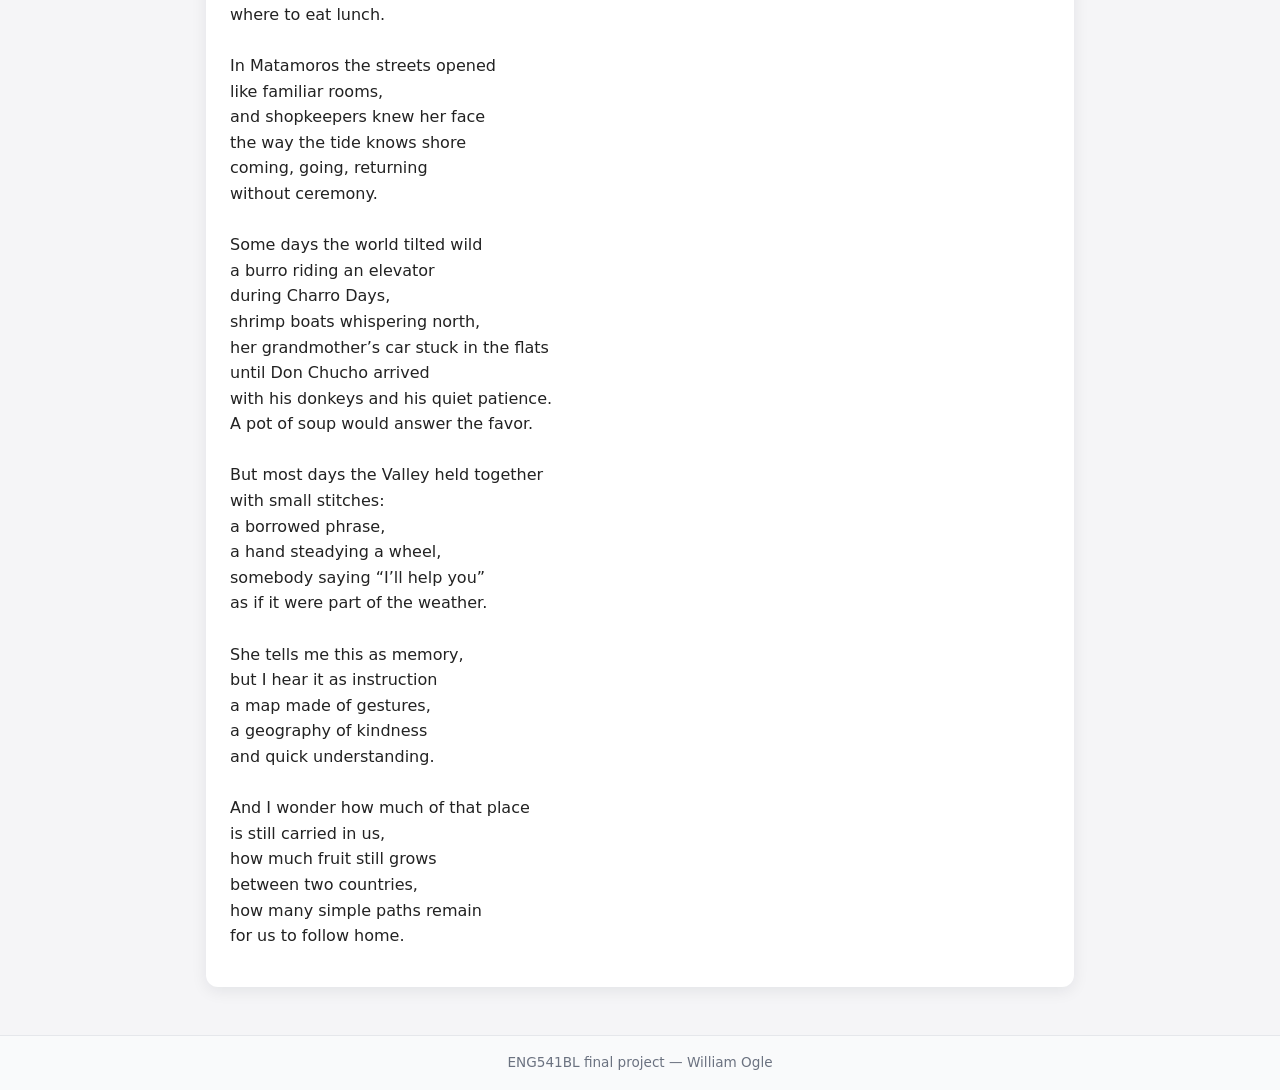
==== commit 283c6181: "Update site content and formatting" ====
--- a/index.html
+++ b/index.html
@@ -145,7 +145,7 @@
   </main>
 
   <footer class="site-footer">
-    <p>Borders & Borderlands final project — William Ogle</p>
+    <p>ENG541BL final project — William Ogle</p>
   </footer>
 </body>
 </html>
